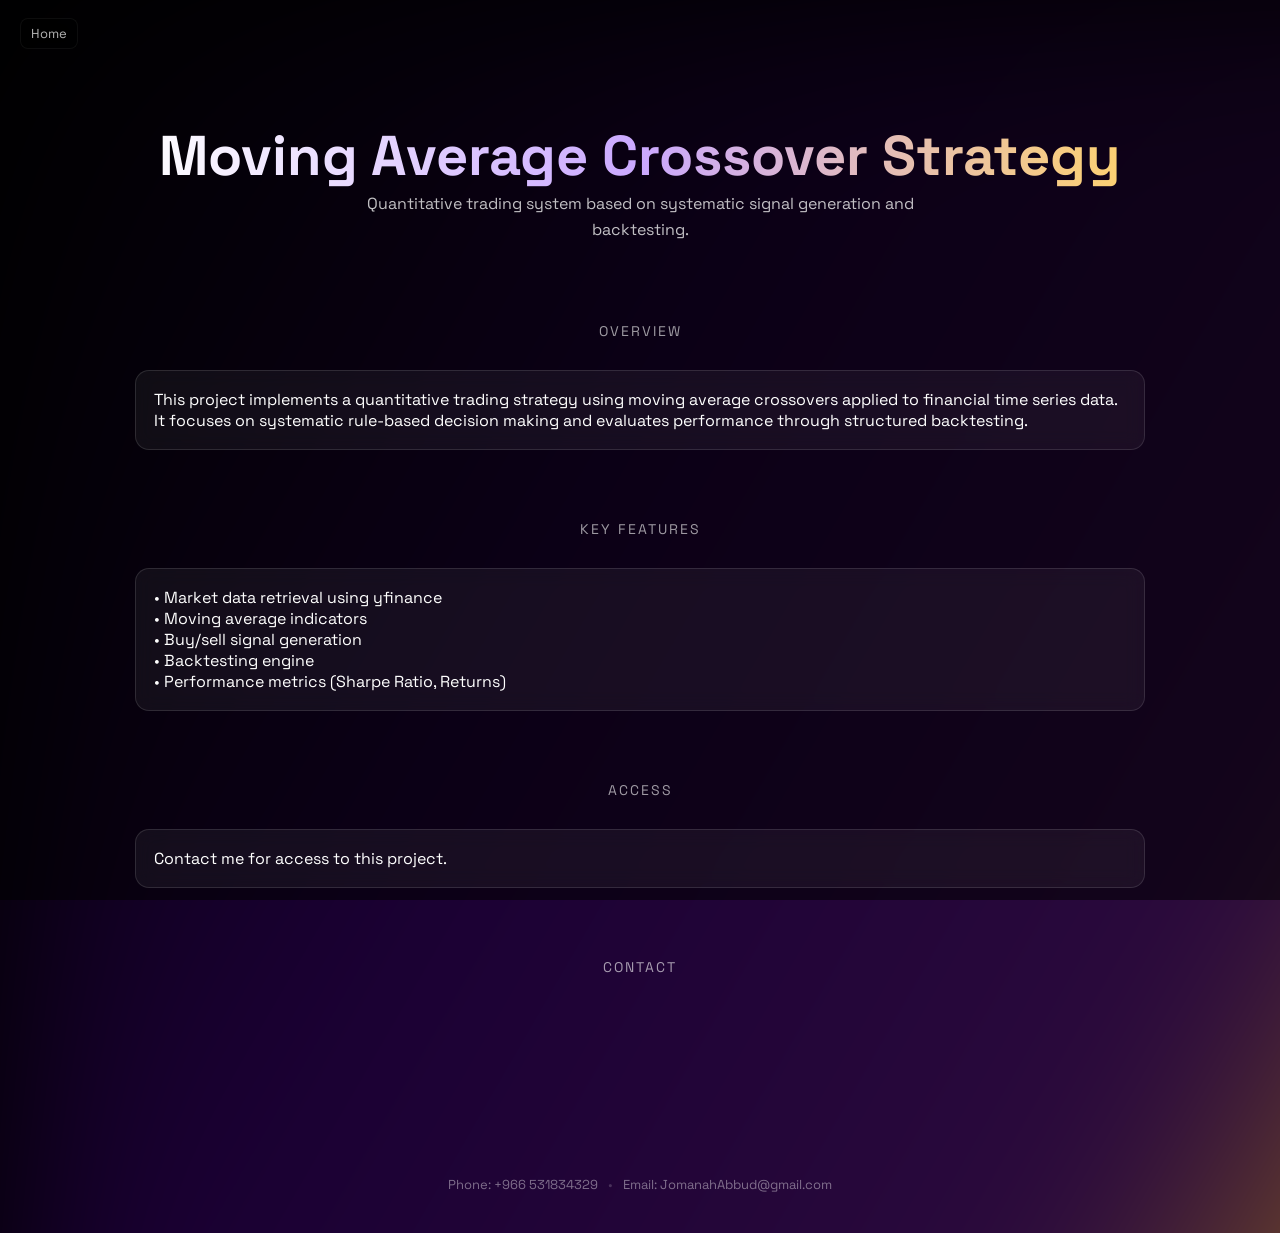
==== quant.html @ 9fb47833 "Portfolio upload" ====
<!DOCTYPE html>
<html lang="en">
<head>
  <meta charset="UTF-8">
  <meta name="viewport" content="width=device-width, initial-scale=1.0">
  <title>Quant Project</title>

  <link rel="preconnect" href="https://fonts.googleapis.com">
  <link rel="preconnect" href="https://fonts.gstatic.com" crossorigin>
  <link href="https://fonts.googleapis.com/css2?family=Space+Grotesk:wght@300;400;500;600;700&display=swap" rel="stylesheet">

  <link rel="stylesheet" href="style.css">
</head>

<body>

  <!-- BACKGROUND (UNCHANGED) -->
  <div class="background"></div>
  <div class="overlay"></div>

  <!-- FIXED NAV -->
  <div class="top-nav" onclick="window.location.href='./index.html'">
    Home
  </div>

  <div class="container">

    <div class="hero">
      <h1 class="name">Moving Average Crossover Strategy</h1>
      <p class="subtitle">
        Quantitative trading system based on systematic signal generation and backtesting.
      </p>
    </div>

    <div class="section-divider">Overview</div>

    <div class="about-card">
      <p>
        This project implements a quantitative trading strategy using moving average crossovers applied to financial time series data. It focuses on systematic rule-based decision making and evaluates performance through structured backtesting.
      </p>
    </div>

    <div class="section-divider">Key Features</div>

    <div class="about-card">
      <p>
        • Market data retrieval using yfinance<br>
        • Moving average indicators<br>
        • Buy/sell signal generation<br>
        • Backtesting engine<br>
        • Performance metrics (Sharpe Ratio, Returns)
      </p>
    </div>

    <div class="section-divider">Access</div>

    <div class="about-card">
      <p>
        Contact me for access to this project.
      </p>
    </div>

    <div class="section-divider">Contact</div>

  </div>

  <!-- CONTACT (SAME STYLE) -->
  <div class="contact-bar">
    <a href="tel:+966531834329">Phone: +966 531834329</a>
    <span>•</span>
    <a href="mailto:JomanahAbbud@gmail.com">Email: JomanahAbbud@gmail.com</a>
  </div>

</body>
</html>
---- style.css ----
* {
  margin: 0;
  padding: 0;
  box-sizing: border-box;
  font-family: 'Space Grotesk', sans-serif;
}

body {
  background: black;
  color: white;
  overflow-x: hidden;
}

/* BACKGROUND */
.background {
  position: fixed;
  width: 200%;
  height: 200%;
  background: linear-gradient(120deg,#000,#1a0033,#2b0a3d,#ffcc00,#120018);
  filter: blur(90px);
  animation: move 18s ease-in-out infinite;
  z-index: -2;
}

@keyframes move {
  0% { transform: translate(-10%, -10%); }
  50% { transform: translate(-25%, -15%); }
  100% { transform: translate(-10%, -10%); }
}

.overlay {
  position: fixed;
  width: 100%;
  height: 100%;
  background: rgba(0,0,0,0.55);
  z-index: -1;
}

/* NAV */
.top-nav {
  position: fixed;
  top: 18px;
  left: 20px;
  z-index: 999;
  font-size: 13px;
  opacity: 0.7;
  cursor: pointer;

  padding: 6px 10px;
  border-radius: 8px;

  background: rgba(0, 0, 0, 0.25);
  backdrop-filter: blur(10px);
  border: 1px solid rgba(255, 255, 255, 0.08);

  transition: 0.2s ease;
}

.top-nav:hover {
  opacity: 1;
  transform: translateY(-1px);
}

.top-nav:hover {
  opacity: 1;
}


/* LAYOUT */
.container {
  padding: 90px 20px;
  max-width: 1050px;
  margin: auto;
}

/* HERO */
.hero {
  text-align: center;
  margin-bottom: 80px;
}

.name {
  font-size: 56px;
  background: linear-gradient(90deg,#fff,#caa8ff,#ffd36b);
  -webkit-background-clip: text;
  -webkit-text-fill-color: transparent;
}

.subtitle {
  margin-top: 18px;
  font-size: 16px;
  opacity: 0.75;
  max-width: 620px;
  margin: auto;
  line-height: 1.6;
}

/* ABOUT */
.about-grid {
  display: grid;
  grid-template-columns: repeat(auto-fit,minmax(240px,1fr));
  gap: 15px;
  margin-bottom: 60px;
}

.about-card {
  background: rgba(255,255,255,0.05);
  border: 1px solid rgba(255,255,255,0.12);
  padding: 18px;
  border-radius: 14px;
  backdrop-filter: blur(10px);
}

/* SECTION */
.section-divider {
  text-align: center;
  margin: 70px 0 30px;
  font-size: 14px;
  letter-spacing: 2px;
  opacity: 0.6;
  text-transform: uppercase;
}

/* CARDS */
.cards {
  display: grid;
  grid-template-columns: repeat(auto-fit,minmax(250px,1fr));
  gap: 25px;
}

.card {
  background: rgba(255,255,255,0.05);
  border: 1px solid rgba(255,255,255,0.12);
  padding: 28px;
  border-radius: 18px;
  backdrop-filter: blur(14px);
  cursor: pointer;
  transition: 0.3s ease;
}

.card:hover {
  transform: translateY(-10px);
  border-color: rgba(255,204,0,0.4);
}

.card-link {
  margin-top: 12px;
  font-size: 12px;
  color: #ffd36b;
}
.contact-bar {
  text-align: center;
  margin-top: 80px;
  padding-bottom: 40px;
  font-size: 13px;
  opacity: 0.6;
  display: flex;
  justify-content: center;
  gap: 10px;
  flex-wrap: wrap;
}

.contact-bar a {
  color: white;
  text-decoration: none;
  opacity: 0.7;
  transition: 0.2s ease;
}

.contact-bar a:hover {
  opacity: 1;
  color: #ffd36b;
}

.contact-bar span {
  opacity: 0.3;
}
.contact-bar {
  text-align: center;
  margin-top: 80px;
  padding-bottom: 40px;
  font-size: 13px;
  opacity: 0.6;
  display: flex;
  justify-content: center;
  gap: 10px;
  flex-wrap: wrap;
}

.contact-bar a {
  color: white;
  text-decoration: none;
  opacity: 0.7;
  transition: 0.2s ease;
}

.contact-bar a:hover {
  opacity: 1;
  color: #ffd36b;
}

.contact-bar span {
  opacity: 0.3;
}

/* IMPORTANT FIX — prevents nav/content overlap issues */
.container {
  padding-top: 120px;
}
.language-list {
  list-style: none;
  padding-left: 0;
  margin: 0;
  display: flex;
  flex-direction: column;
  gap: 6px;
  font-size: 13px;
  opacity: 0.85;
}

.language-list li {
  position: relative;
  padding-left: 14px;
}

/* custom subtle bullet */
.language-list li::before {
  content: "•";
  position: absolute;
  left: 0;
  color: #ffd36b;
  opacity: 0.8;
}
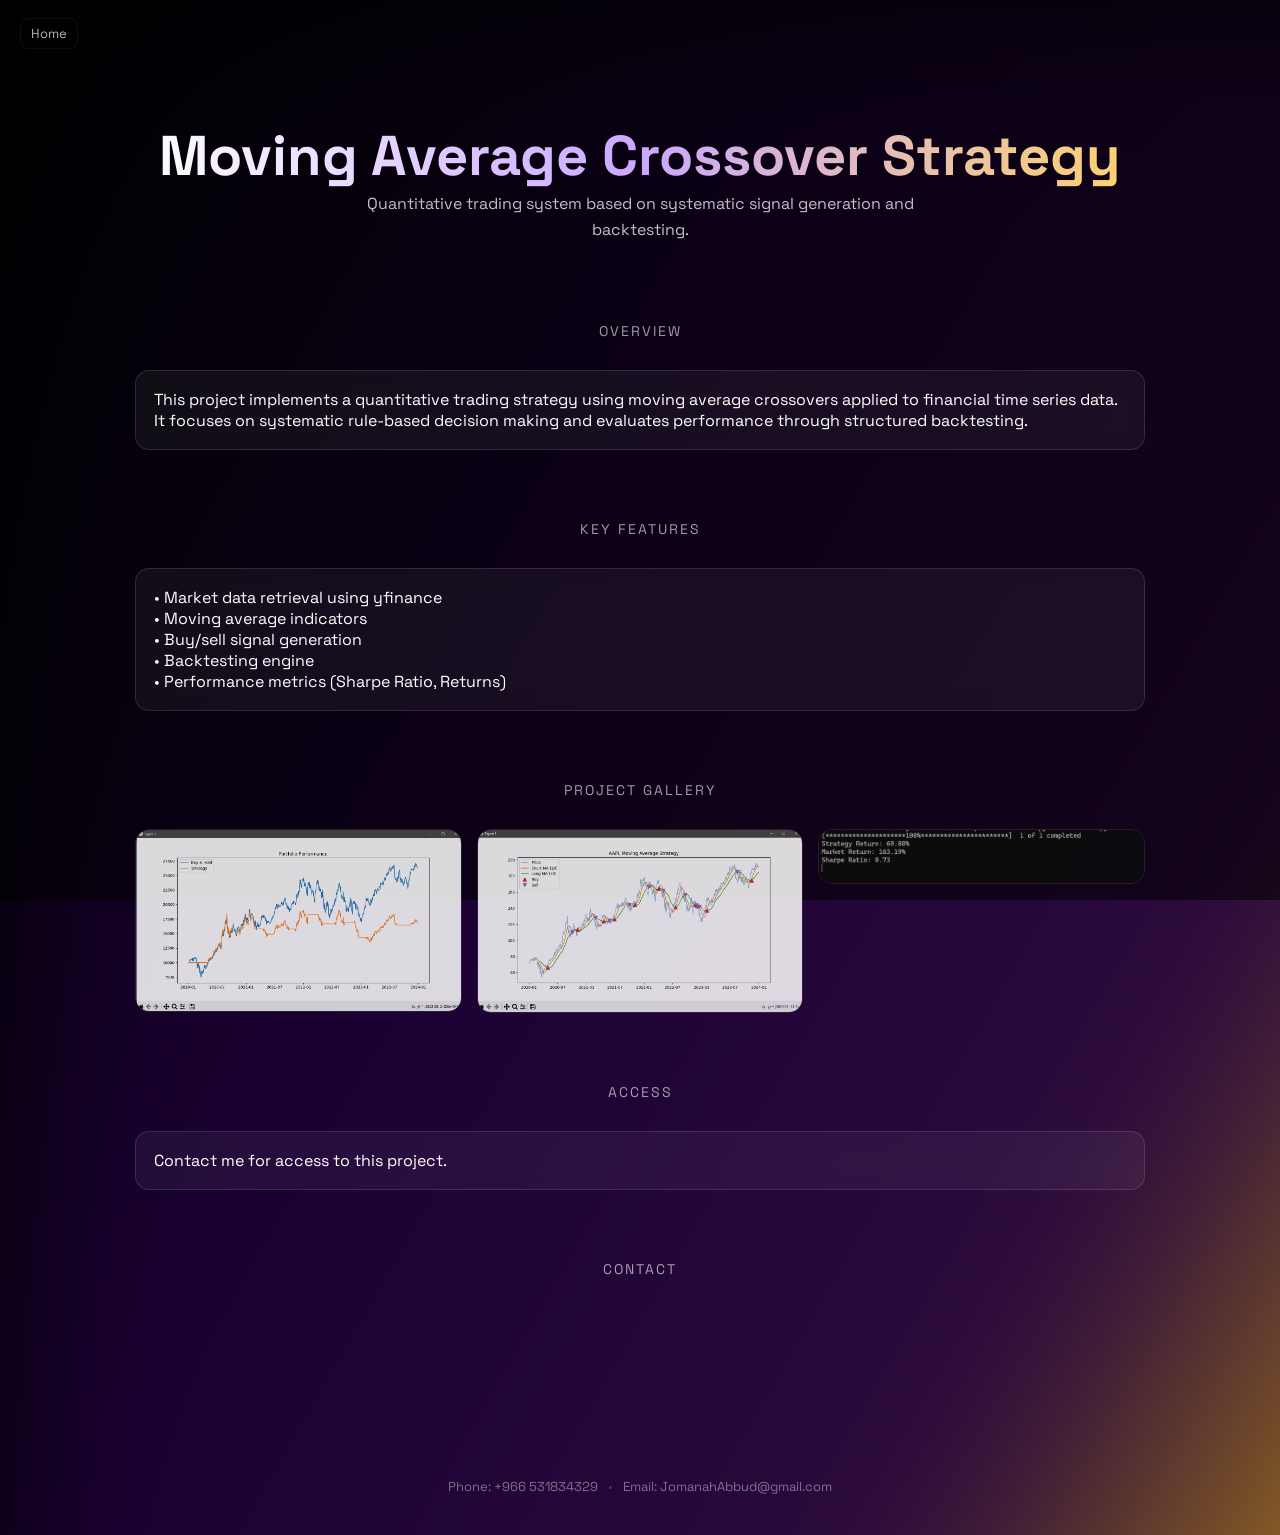
==== commit f19729b8: "Updated quant page with gallery" ====
--- a/quant.html
+++ b/quant.html
@@ -18,7 +18,7 @@
   <div class="background"></div>
   <div class="overlay"></div>
 
-  <!-- FIXED NAV -->
+  <!-- NAV -->
   <div class="top-nav" onclick="window.location.href='./index.html'">
     Home
   </div>
@@ -52,6 +52,16 @@
       </p>
     </div>
 
+    <!-- GALLERY (NEW PART) -->
+    <div class="section-divider">Project Gallery</div>
+
+    <div class="gallery">
+
+      <img src="images/strat.png" alt="Strategy">
+      <img src="images/buysell.png" alt="Signals">
+      <img src="images/backtest.png" alt="Backtest">
+    </div>
+
     <div class="section-divider">Access</div>
 
     <div class="about-card">
@@ -64,7 +74,7 @@
 
   </div>
 
-  <!-- CONTACT (SAME STYLE) -->
+  <!-- CONTACT -->
   <div class="contact-bar">
     <a href="tel:+966531834329">Phone: +966 531834329</a>
     <span>•</span>
--- a/style.css
+++ b/style.css
@@ -230,4 +230,25 @@
   left: 0;
   color: #ffd36b;
   opacity: 0.8;
+}
+.gallery {
+  display: grid;
+  grid-template-columns: repeat(auto-fit, minmax(220px, 1fr));
+  gap: 15px;
+  margin-top: 20px;
+}
+
+.gallery img {
+  width: 100%;
+  border-radius: 14px;
+  border: 1px solid rgba(255,255,255,0.12);
+  opacity: 0.85;
+  transition: 0.25s ease;
+  cursor: pointer;
+}
+
+.gallery img:hover {
+  transform: scale(1.03);
+  opacity: 1;
+  border-color: rgba(255, 204, 0, 0.4);
 }
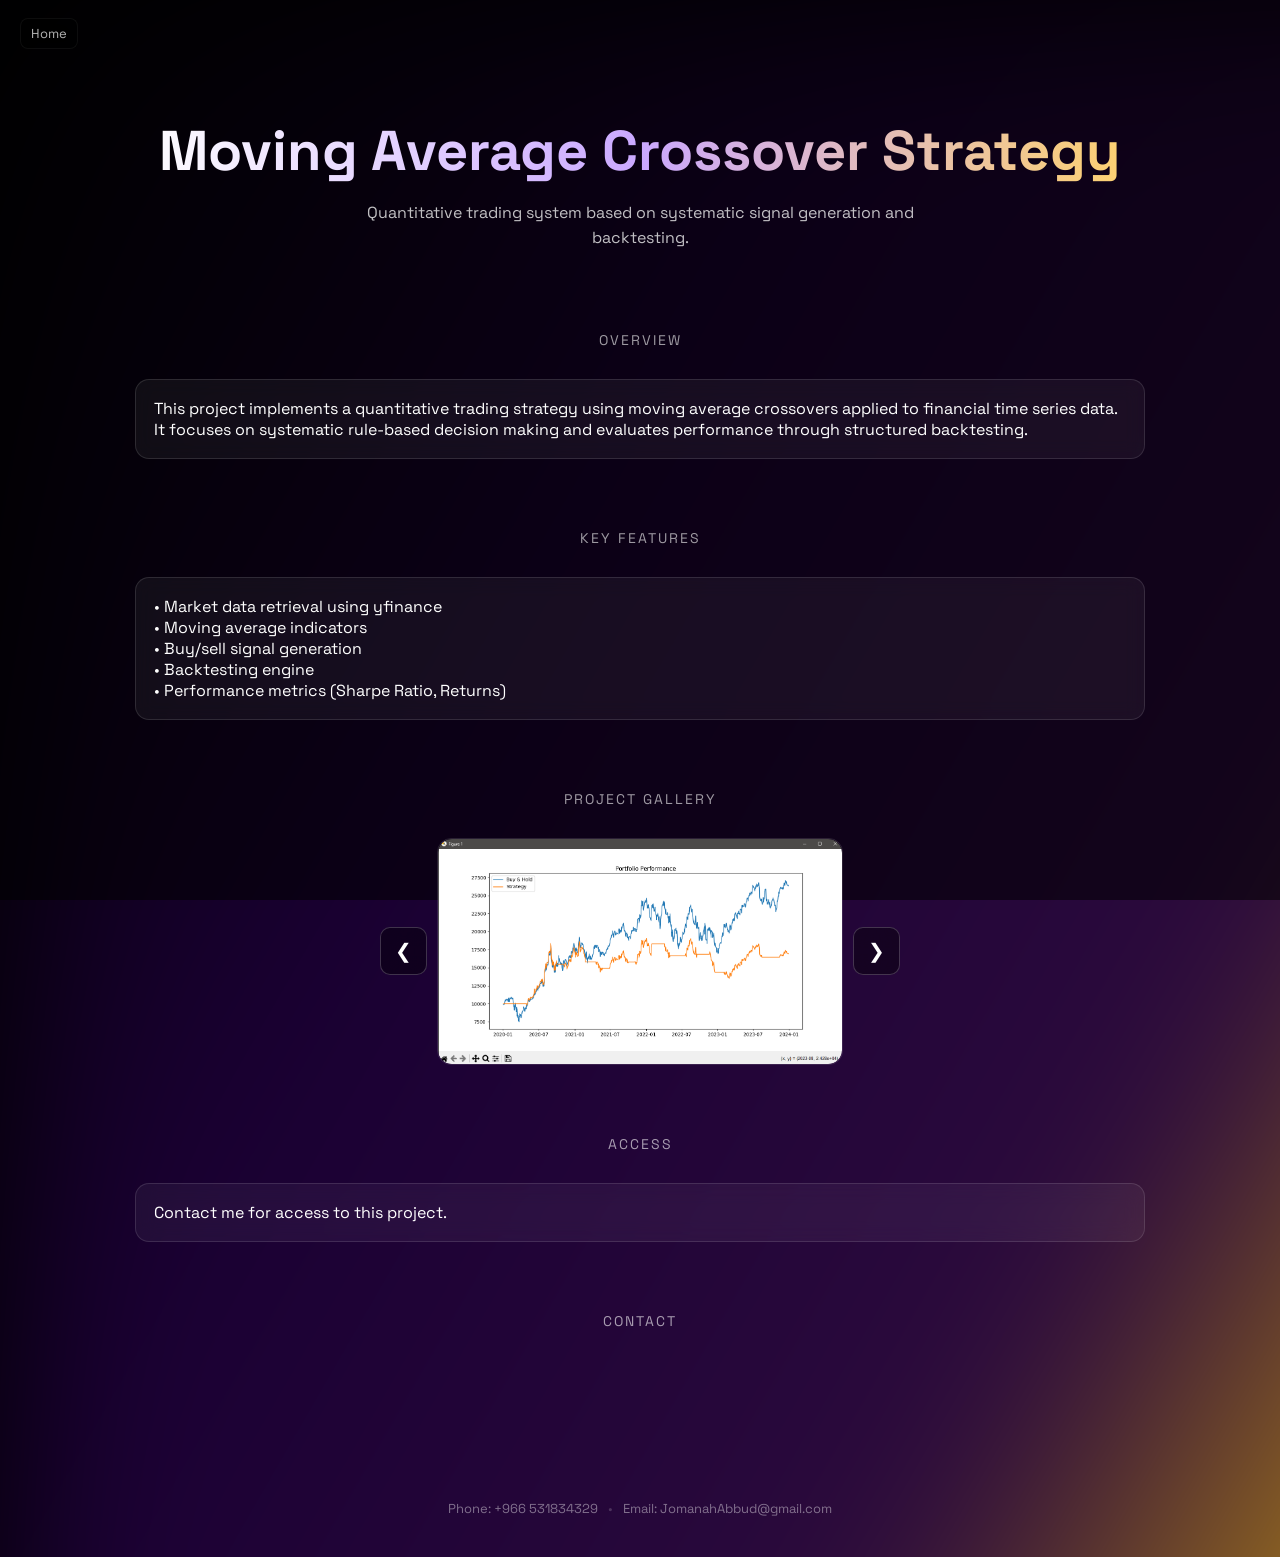
==== commit f50e17f7: "Fix gallery carousel layout" ====
--- a/quant.html
+++ b/quant.html
@@ -14,7 +14,7 @@
 
 <body>
 
-  <!-- BACKGROUND (UNCHANGED) -->
+  <!-- BACKGROUND -->
   <div class="background"></div>
   <div class="overlay"></div>
 
@@ -52,14 +52,23 @@
       </p>
     </div>
 
-    <!-- GALLERY (NEW PART) -->
+    <!-- CAROUSEL GALLERY -->
     <div class="section-divider">Project Gallery</div>
 
-    <div class="gallery">
+    <div class="carousel">
 
-      <img src="images/strat.png" alt="Strategy">
-      <img src="images/buysell.png" alt="Signals">
-      <img src="images/backtest.png" alt="Backtest">
+      <button class="arrow left" onclick="moveSlide(-1)">&#10094;</button>
+
+      <div class="carousel-track">
+
+        <img src="images/strat.png" class="slide active" alt="Strategy">
+        <img src="images/buysell.png" class="slide" alt="Signals">
+        <img src="images/backtest.png" class="slide" alt="Backtest">
+
+      </div>
+
+      <button class="arrow right" onclick="moveSlide(1)">&#10095;</button>
+
     </div>
 
     <div class="section-divider">Access</div>
@@ -81,5 +90,25 @@
     <a href="mailto:JomanahAbbud@gmail.com">Email: JomanahAbbud@gmail.com</a>
   </div>
 
+  <!-- CAROUSEL SCRIPT -->
+  <script>
+    let currentSlide = 0;
+    const slides = document.querySelectorAll(".slide");
+
+    function showSlide(index) {
+      slides.forEach(s => s.classList.remove("active"));
+
+      if (index >= slides.length) currentSlide = 0;
+      else if (index < 0) currentSlide = slides.length - 1;
+      else currentSlide = index;
+
+      slides[currentSlide].classList.add("active");
+    }
+
+    function moveSlide(step) {
+      showSlide(currentSlide + step);
+    }
+  </script>
+
 </body>
 </html>
--- a/style.css
+++ b/style.css
@@ -1,3 +1,4 @@
+/* RESET */
 * {
   margin: 0;
   padding: 0;
@@ -11,7 +12,7 @@
   overflow-x: hidden;
 }
 
-/* BACKGROUND */
+/* BACKGROUND (UNCHANGED) */
 .background {
   position: fixed;
   width: 200%;
@@ -61,14 +62,9 @@
   transform: translateY(-1px);
 }
 
-.top-nav:hover {
-  opacity: 1;
-}
-
-
 /* LAYOUT */
 .container {
-  padding: 90px 20px;
+  padding: 120px 20px 60px;
   max-width: 1050px;
   margin: auto;
 }
@@ -80,7 +76,8 @@
 }
 
 .name {
-  font-size: 56px;
+  font-size: clamp(32px, 6vw, 56px);
+  line-height: 1.1;
   background: linear-gradient(90deg,#fff,#caa8ff,#ffd36b);
   -webkit-background-clip: text;
   -webkit-text-fill-color: transparent;
@@ -88,10 +85,11 @@
 
 .subtitle {
   margin-top: 18px;
-  font-size: 16px;
+  font-size: clamp(13px, 2.2vw, 16px);
   opacity: 0.75;
   max-width: 620px;
-  margin: auto;
+  margin-left: auto;
+  margin-right: auto;
   line-height: 1.6;
 }
 
@@ -111,7 +109,7 @@
   backdrop-filter: blur(10px);
 }
 
-/* SECTION */
+/* SECTION TITLE */
 .section-divider {
   text-align: center;
   margin: 70px 0 30px;
@@ -148,6 +146,8 @@
   font-size: 12px;
   color: #ffd36b;
 }
+
+/* CONTACT */
 .contact-bar {
   text-align: center;
   margin-top: 80px;
@@ -175,47 +175,16 @@
 .contact-bar span {
   opacity: 0.3;
 }
-.contact-bar {
-  text-align: center;
-  margin-top: 80px;
-  padding-bottom: 40px;
-  font-size: 13px;
-  opacity: 0.6;
-  display: flex;
-  justify-content: center;
-  gap: 10px;
-  flex-wrap: wrap;
-}
-
-.contact-bar a {
-  color: white;
-  text-decoration: none;
-  opacity: 0.7;
-  transition: 0.2s ease;
-}
-
-.contact-bar a:hover {
-  opacity: 1;
-  color: #ffd36b;
-}
-
-.contact-bar span {
-  opacity: 0.3;
-}
-
-/* IMPORTANT FIX — prevents nav/content overlap issues */
-.container {
-  padding-top: 120px;
-}
+
+/* LANGUAGE LIST */
 .language-list {
   list-style: none;
-  padding-left: 0;
-  margin: 0;
   display: flex;
   flex-direction: column;
   gap: 6px;
   font-size: 13px;
   opacity: 0.85;
+  padding-left: 0;
 }
 
 .language-list li {
@@ -223,7 +192,6 @@
   padding-left: 14px;
 }
 
-/* custom subtle bullet */
 .language-list li::before {
   content: "•";
   position: absolute;
@@ -231,6 +199,8 @@
   color: #ffd36b;
   opacity: 0.8;
 }
+
+/* GALLERY */
 .gallery {
   display: grid;
   grid-template-columns: repeat(auto-fit, minmax(220px, 1fr));
@@ -251,4 +221,99 @@
   transform: scale(1.03);
   opacity: 1;
   border-color: rgba(255, 204, 0, 0.4);
+}
+
+/* 📱 MOBILE FIX (THIS IS THE IMPORTANT PART) */
+@media (max-width: 768px) {
+
+  .container {
+    padding: 90px 14px 50px;
+  }
+
+  .cards {
+    grid-template-columns: 1fr;
+    gap: 16px;
+  }
+
+  .about-grid {
+    grid-template-columns: 1fr;
+  }
+
+  .card {
+    padding: 18px;
+  }
+
+  .about-card {
+    padding: 14px;
+  }
+
+  .section-divider {
+    font-size: 11px;
+    margin: 50px 0 20px;
+  }
+
+  .top-nav {
+    top: 10px;
+    left: 10px;
+    font-size: 11px;
+    padding: 4px 8px;
+  }
+
+  .gallery {
+    grid-template-columns: 1fr;
+  }
+
+  .contact-bar {
+    font-size: 11px;
+    padding: 20px 10px;
+  }
+}
+.carousel {
+  display: flex;
+  align-items: center;
+  justify-content: center;
+  max-width: 520px;
+  margin: 20px auto;
+}
+
+.carousel-track {
+  width: 100%;
+  overflow: hidden;
+  border-radius: 14px;
+  border: 1px solid rgba(255,255,255,0.12);
+}
+
+.slide {
+  width: 100%;
+  display: none;
+  border-radius: 14px;
+}
+
+.slide.active {
+  display: block;
+}
+
+.arrow {
+  background: rgba(0,0,0,0.4);
+  border: 1px solid rgba(255,255,255,0.2);
+  color: white;
+  font-size: 20px;
+  padding: 10px 14px;
+  cursor: pointer;
+  border-radius: 10px;
+  backdrop-filter: blur(10px);
+  transition: 0.2s ease;
+}
+
+.arrow:hover {
+  background: rgba(255,204,0,0.2);
+  border-color: rgba(255,204,0,0.5);
+}
+
+.arrow.left {
+  margin-right: 10px;
+}
+
+.arrow.right {
+  margin-left: 10px;
 }
